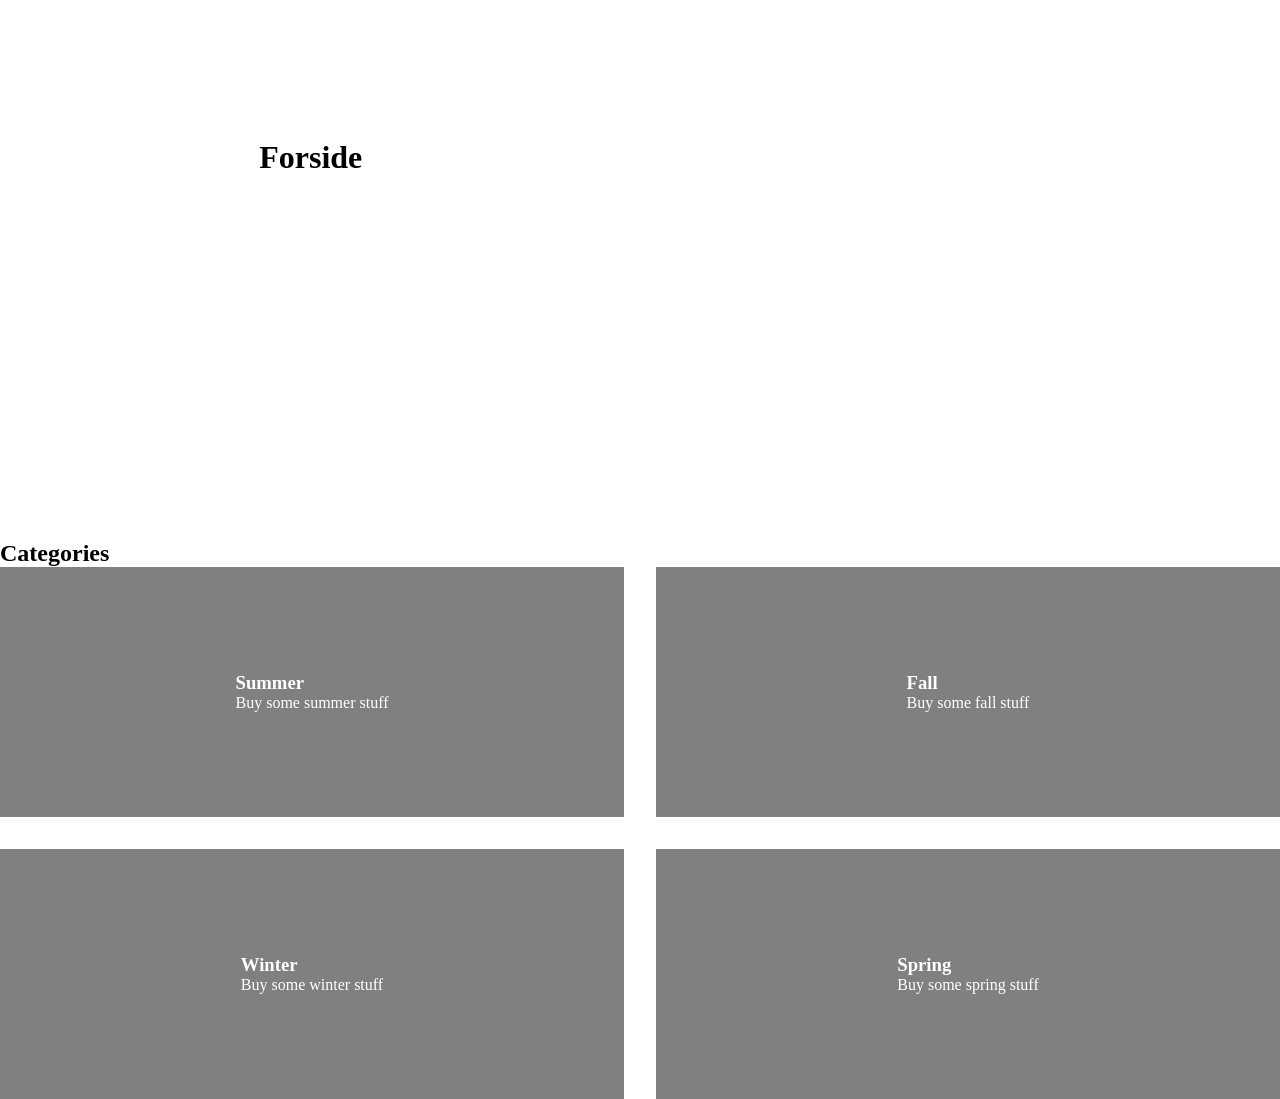
==== index.html @ 2efd45bc "first commit" ====
<!doctype html>
<html lang="en">
  <head>
    <meta charset="UTF-8" />
    <meta name="viewport" content="width=device-width, initial-scale=1.0" />
    <link rel="stylesheet" href="style.css" />
    <link rel="stylesheet" href="index.css" />
    <script src="index.js" defer></script>
    <title>Forside</title>
  </head>
  <body>
    <header>
      <h1  class="header_content">Forside</h1>
    </header>
    <main>
      <h2>Categories</h2>
      <div class="category_list_container">
        <a class="category" href="productlist.html">
          <div>
            <h3>Summer</h3>
            <p>Buy some summer stuff</p>
          </div>
        </a>
        <a class="category" href="productlist.html">
          <div>
            <h3>Fall</h3>
            <p>Buy some fall stuff</p>
          </div>
        </a>
        <a class="category" href="productlist.html">
          <div>
            <h3>Winter</h3>
            <p>Buy some winter stuff</p>
          </div>
        </a>
        <a class="category" href="productlist.html">
          <div>
            <h3>Spring</h3>
            <p>Buy some spring stuff</p>
          </div>
        </a>
      </div>
    </main>
  </body>
</html>
---- style.css ----
* {
  padding: 0;
  margin: 0;
  box-sizing: border-box;
}

img {
  max-width: 100%;
}

header {
  width: 100%;
  height: 60vh;
  display: grid;
  grid-template-columns: repeat(5, 1fr);
  grid-template-rows: repeat(4, 1fr);
  gap: 1rem;
}

.header_content {
  display: grid;
  grid-column: 2 / span 3;
  grid-row: 2 / span 2;

  grid-template-columns: subgrid;
  grid-template-rows: subgrid;
}
---- index.css ----
.category_list_container {
  width: 100%;
  display: grid;
  grid-template-columns: repeat(2, 1fr);
  gap: 2rem;
}

.category {
  width: 100%;
  height: 250px;
  text-decoration: none;
  color: white;
  background-color: gray;
  display: grid;
}

.category div {

  align-self: center;
  justify-self: center;
}
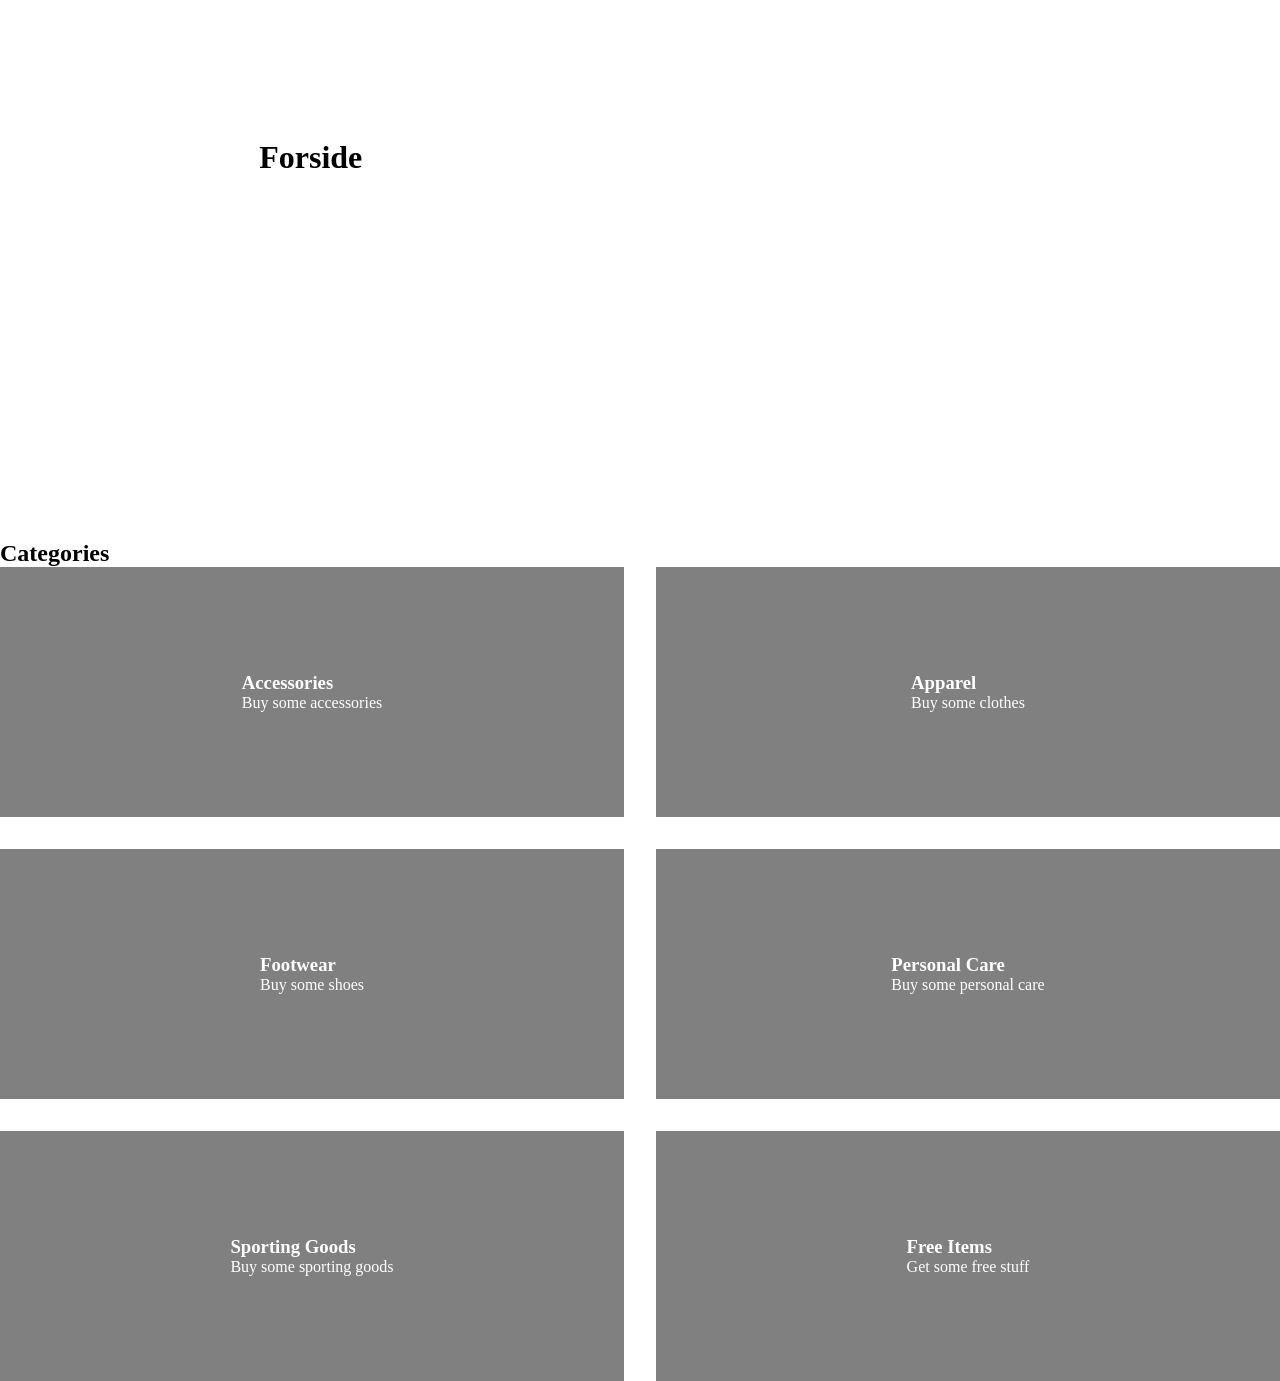
==== commit 258667e5: "Detail view dynamisk og sider linket sammen" ====
--- a/index.html
+++ b/index.html
@@ -1,45 +1,60 @@
 <!doctype html>
 <html lang="en">
-  <head>
-    <meta charset="UTF-8" />
-    <meta name="viewport" content="width=device-width, initial-scale=1.0" />
-    <link rel="stylesheet" href="style.css" />
-    <link rel="stylesheet" href="index.css" />
-    <script src="index.js" defer></script>
-    <title>Forside</title>
-  </head>
-  <body>
-    <header>
-      <h1  class="header_content">Forside</h1>
-    </header>
-    <main>
-      <h2>Categories</h2>
-      <div class="category_list_container">
-        <a class="category" href="productlist.html">
-          <div>
-            <h3>Summer</h3>
-            <p>Buy some summer stuff</p>
-          </div>
-        </a>
-        <a class="category" href="productlist.html">
-          <div>
-            <h3>Fall</h3>
-            <p>Buy some fall stuff</p>
-          </div>
-        </a>
-        <a class="category" href="productlist.html">
-          <div>
-            <h3>Winter</h3>
-            <p>Buy some winter stuff</p>
-          </div>
-        </a>
-        <a class="category" href="productlist.html">
-          <div>
-            <h3>Spring</h3>
-            <p>Buy some spring stuff</p>
-          </div>
-        </a>
-      </div>
-    </main>
-  </body>
-</html>
+
+<head>
+  <meta charset="UTF-8" />
+  <meta name="viewport" content="width=device-width, initial-scale=1.0" />
+  <link rel="stylesheet" href="styles/style.css" />
+  <link rel="stylesheet" href="styles/index.css" />
+  <script src="scripts/index.js" defer></script>
+  <title>Forside</title>
+</head>
+
+<body>
+  <header>
+    <h1 class="header_content">Forside</h1>
+  </header>
+  <main>
+    <h2>Categories</h2>
+    <div class="category_list_container">
+      <a class="category" href="productlist.html?category=Accessories">
+        <div>
+          <h3>Accessories</h3>
+          <p>Buy some accessories</p>
+        </div>
+      </a>
+      <a class="category" href="productlist.html?category=Apparel">
+        <div>
+          <h3>Apparel</h3>
+          <p>Buy some clothes</p>
+        </div>
+      </a>
+      <a class="category" href="productlist.html?category=Footwear">
+        <div>
+          <h3>Footwear</h3>
+          <p>Buy some shoes</p>
+        </div>
+      </a>
+      <a class="category" href="productlist.html?category=Personal Care">
+        <div>
+          <h3>Personal Care</h3>
+          <p>Buy some personal care</p>
+        </div>
+      </a>
+      <a class="category" href="productlist.html?category=Sporting Goods">
+        <div>
+          <h3>Sporting Goods</h3>
+          <p>Buy some sporting goods</p>
+        </div>
+      </a>
+      <a class="category" href="productlist.html?category=Free Items">
+        <div>
+          <h3>Free Items</h3>
+          <p>Get some free stuff</p>
+        </div>
+      </a>
+    </div>
+  </main>
+</body>
+
+</html>
--- a/styles/style.css
+++ b/styles/style.css
@@ -0,0 +1,28 @@
+* {
+  padding: 0;
+  margin: 0;
+  box-sizing: border-box;
+}
+
+img {
+  max-width: 100%;
+}
+
+header {
+  width: 100%;
+  height: 60vh;
+  display: grid;
+  grid-template-columns: repeat(5, 1fr);
+  grid-template-rows: repeat(4, 1fr);
+  gap: 16px;
+}
+
+.header_content {
+  display: grid;
+  grid-column: 2 / span 3;
+  grid-row: 2 / span 2;
+
+  grid-template-columns: subgrid;
+  grid-template-rows: subgrid;
+}
+
--- a/styles/index.css
+++ b/styles/index.css
@@ -0,0 +1,21 @@
+.category_list_container {
+  width: 100%;
+  display: grid;
+  grid-template-columns: repeat(2, 1fr);
+  gap: 32px;
+}
+
+.category {
+  width: 100%;
+  height: 250px;
+  text-decoration: none;
+  color: white;
+  background-color: gray;
+  display: grid;
+}
+
+.category div {
+
+  align-self: center;
+  justify-self: center;
+}
